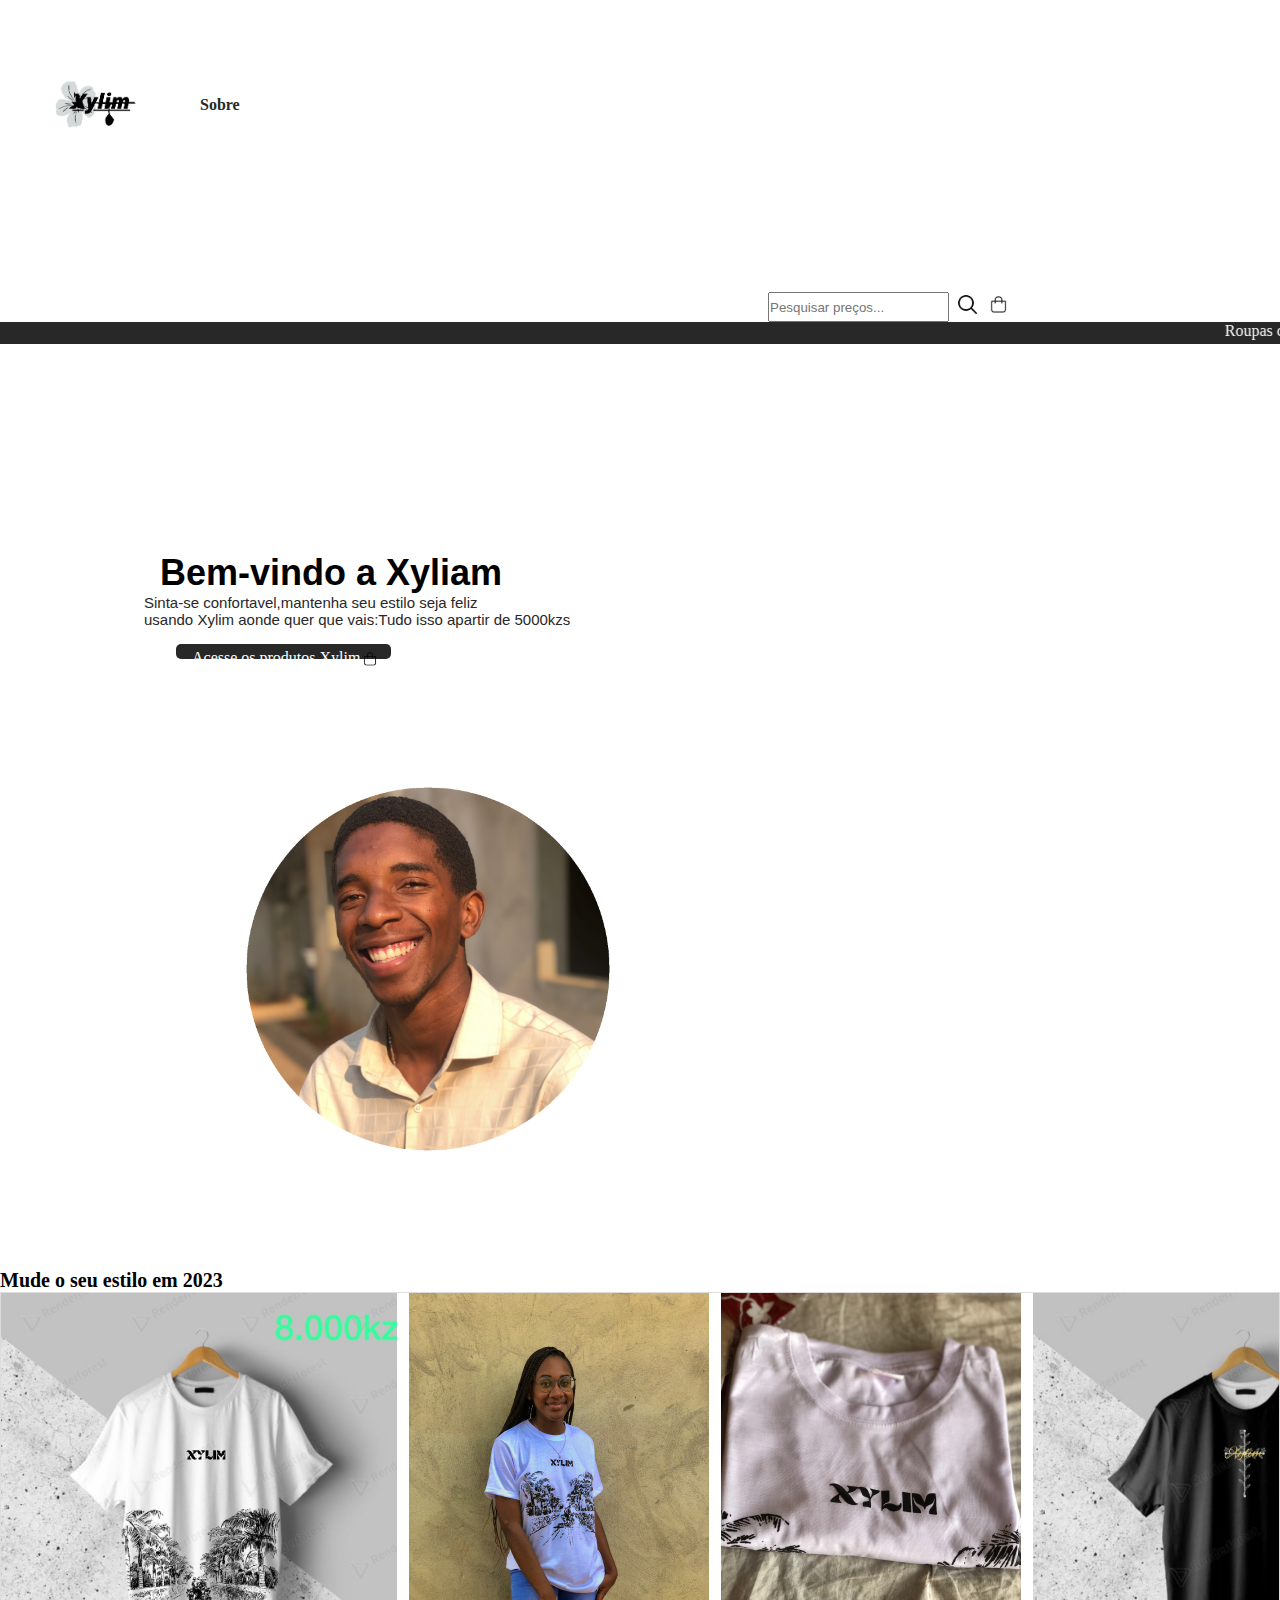
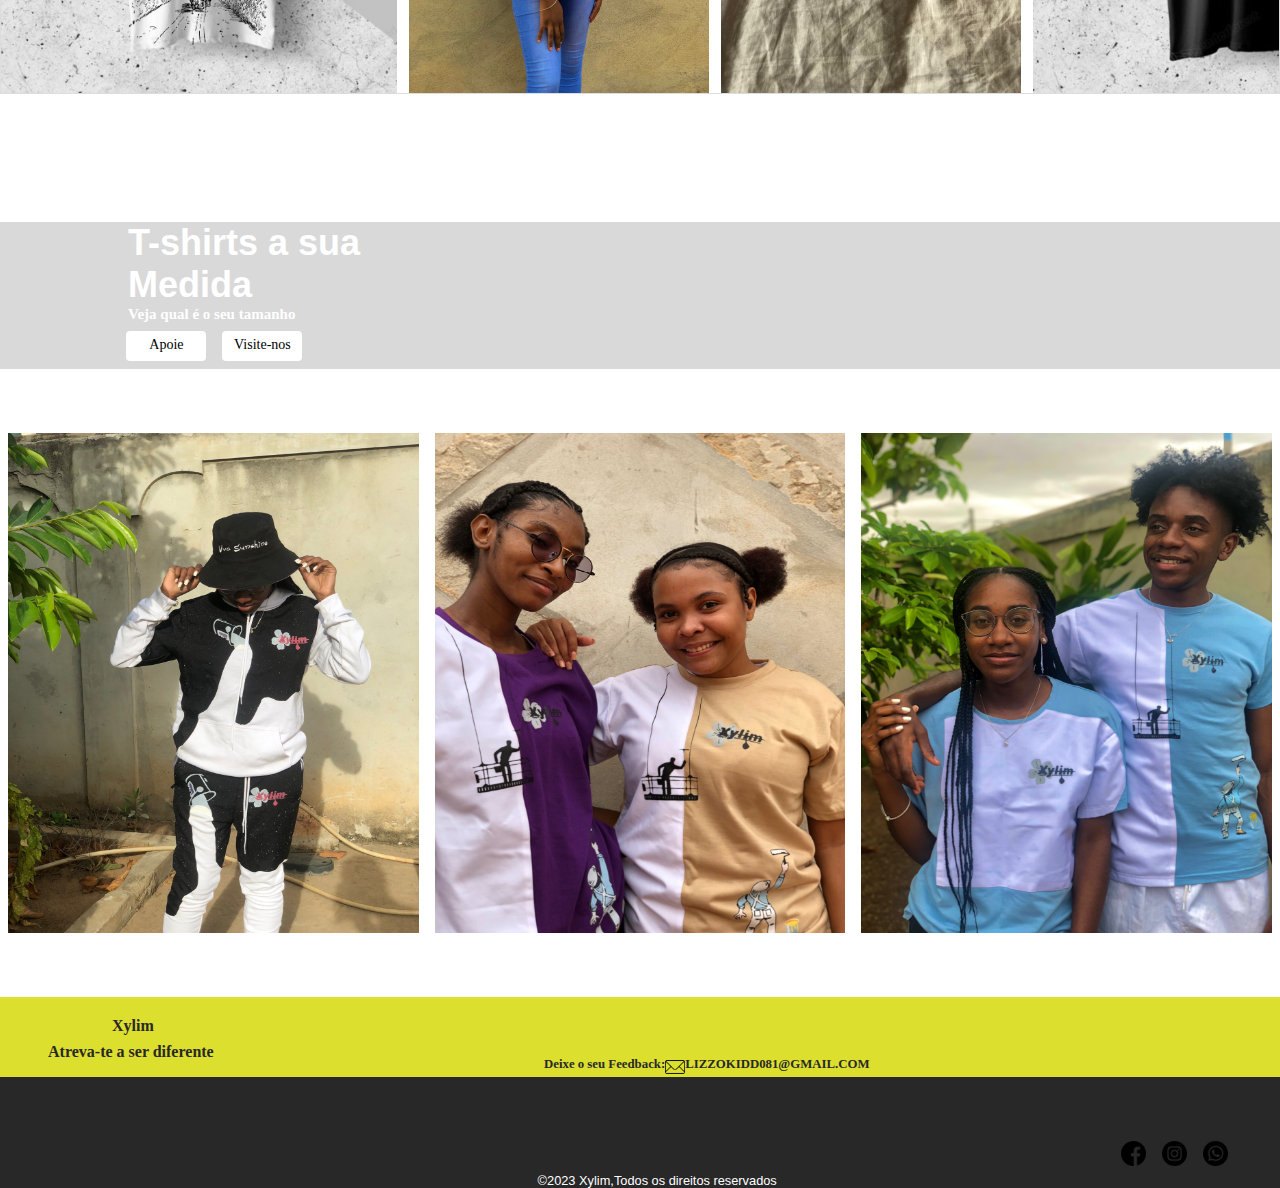
==== index.html @ 86e0506a "add" ====
<!DOCTYPE html>
<html lang="pt-pt">
<head>
    <meta charset="UTF-8">
    <meta http-equiv="X-UA-Compatible" content="IE=edge">
    <meta name="viewport" content="width=device-width, initial-scale=1.0">
    <title>Xylim</title>
    <link rel="stylesheet" href="fontawesome/css/all.min.css">
    <link rel="stylesheet" href="cssp/index.css">
     
</head>
<body>
    
    <header class="pri">
        <div class="corpo">
            <div class="imag">
                <a href="index.html" target="_self"><img src="img/IMG-20230103-WA0012.jpg" alt="img" width="200px" height="200px"></a>
            </div>
            <div class="navbar">
                <nav class="nv">
                    <ul>
                        <li><a href="Quem somos.html" target="_self">Sobre&nbsp;&nbsp;</a></li>
                    </ul>
                </nav>
            </div>
            <div class="con">
               <input type="text" name="ipt" id="idpt" placeholder="Pesquisar preços..." />
               <div class="cc"><img src="img/lupa.png" alt="img" width="25px" height="25px"> </div>
               <div class="cc"><a href="loja.html" target="_self"><img src="img/shopping-bag.png" alt="img" width="25px" height="25px"></a></div>
            </div>
            <div class="cont">
                    <marquee behavior="" direction="">Roupas com qualidade apartir de 5000kzs</marquee>         
            </div>
        </div>
         
    </header>
      
     <!--seccao 1-->
    <section class="ap">
        <div class="cap">
            <div class="ctx">
               <h2>Bem-vindo a Xyliam</h2>
               <p id="xt">Sinta-se confortavel,mantenha seu estilo seja feliz<br>usando Xylim aonde quer que vais:Tudo isso apartir de 5000kzs</p>
               <a href="loja.html" target="_self"><div class="divbtn"> Acesse os produtos Xylim <img src="img/shopping-bag.png" alt="img" width="20px" height="20px"></div></a>
            </div>
            <div class="dim">
                <img src="img/InShot.jpg" alt="img" width="600px" height="600px">
            </div>
        </div>
    </section>
    
     <!--seccao 2-->
     <section class="s2">
        <div class="cs2">
            <div class="ts2">Mude o seu estilo em 2023</div>
            <section class="galeria">
                <img class="ft" src="img/t1.jpg" alt="im">
                <img class="ft" src="img/vt1.jpg" alt="im">
                <img class="ft" src="img/vtt1.jpg" alt="im">
                <img class="ft" src="img/vt2.jpg" alt="im">
                <img class="ft" src="img/mt.jpg" alt="im">
                <img class="ft" src="img/fd1.jpg" alt="im">
                <img class="ft" src="img/vt3.jpg" alt="im">
                <img class="ft" src="img/vtt4.jpg" alt="im">
                <img class="ft" src="img/vtt5.jpg" alt="im">
                <img class="ft" src="img/vt5.jpg" alt="im">
             </section>    
        </div>
     </section>

      <!--seccao 3-->
     <section class="s3">
        <div class="cps3">
            <div class="cb3">
                <h2>T-shirts a sua <br>Medida</h2>
                <p>Veja qual é o seu tamanho</p>
            </div>
            <div class="cb32">
                <div class="sb3"> Apoie</div>
                <div class="sb32"> Visite-nos</div>
            </div>
        </div>
     </section>
       
     <!--seccao 4-->
     <section class="s4">
        <div class="cs4">
           <div class="im4">
                <img class="ft4" src="img/caft3.jpg" alt="im" width="450px" height="500px">
                <img class="ft4" src="img/fd2.jpg" alt="im" width="450px" height="500px">
                <img class="ft4" src="img/fd6.jpg" alt="im" width="450px" height="500px">
            </div>  
        </div>
     </section>
     
    






















    <!--footer-->
     <footer class="fop">
        <div class="cfop">
            <div class="txt">
                <p id="idd">Xylim</p>
                <p id="iddd">Atreva-te a ser diferente</p>
            </div>
                    <div class="g">
                    <div class="ci">
                        <P>Deixe o seu Feedback:</P>
                    </div> 
                    <div class="cii">
                        <img src="img/e-mail.png" alt="img" width="20px" height="20px">
                        <p>LIZZOKIDD081@GMAIL.COM</p>
                    </div>         
                </div>
        </div>
    </footer>

     <!--footer 2-->
    <footer class="foo">
        <div class="corpof">
          <div class="p2"><p>&copy;2023 Xylim,Todos os direitos reservados</p></div>
          <div class="p3">
              <a href="https://facebook.com/100081215757348"><img class="pi" src="img/facebook.png" alt="img" width="25px" height="25px"/></a>
              <a href="https///instagram.com/Xylim.2022?igshid=YmMyMTA2M2Y="><img class="pi" src="img/instagram.png" alt="img" width="25px" height="25px"/></a>
              <a href="#"><img class="pi" src="img/whatsapp.png" alt="img" width="25px" height="25px"/></a>
           </div>
        </div>
    </footer>

</body>
</html>
---- cssp/index.css ----
*{
    margin: 0;
    padding: 0;
    box-sizing: border-box;
}
:root{
    --var-black:#282828;
    --var-green:gray;
}


/*header*/
li{
    list-style: none;
}
.nv ul li a{
    text-decoration: none;
    font-weight:bold;
    color: var(--var-black);
    display: flex;
}

.corpo{
    display: flex;
    flex-wrap: wrap;
}

/*.con{
    display: flex;
    flex-wrap: wrap;
    background-color: var(--var-green);
    border-radius: 4px;
    height: 30px;
    width: 200px;
    margin-top: 5.5rem;
    margin-left: 45%;
}*/

.cc{
    margin-left: 2rem;
}



.nv ul{
    display: flex;
    flex-wrap: wrap;
    margin-top: 6rem;
}

.ps ul{
    display: flex;
    flex-wrap: wrap;
    list-style: none;
}

li{
    font-weight: bold;
}


p{
    color: var(--var-black);
}

.cc {
    display: flex;
    flex-wrap: wrap;
    margin-left: 2%;
}

.con{
    display: flex;
    flex-wrap: wrap;
    height: 30px;
    width: 290px;
    margin-top: 5.5rem;
    margin-left: 60%;
}

.con input{
    display: flex;
    flex-wrap: wrap;
   
}

.cont{
    flex-wrap: wrap;
    background-color: #282828;
    width: 100%;
    height: 20%;
    color: white;
    text-align: center;
    margin-bottom: 2rem;
}
/**/


/*footer1*/
.fop{
    width: 100%;
    background-color: #DCDF2D;
    display: flex;
    flex-wrap: wrap;
}

.txt p{
    font-weight: bold;
    font-size: 100%;
    color: var(--var-black);
    line-height: 10px;
    margin-top: 1rem;
}


.in{
    padding: 10px;
    margin: 0;
    cursor: pointer;
    font-weight: bold;
    width: 192px;
    border-radius: 10px;
    padding: 10px;
    margin: 0.3rem;
}

.btn{
    width: 192px;
    font-weight: bold;
    cursor: pointer;
    color: white;
}
.form
{
    display: flex;
    flex-wrap: wrap;
    flex: 2 1 260px;
    background-color: var(--var-black);
    margin-left: 30rem;
    margin-bottom: 1rem;
}

#idd{
    padding-left: 7rem;
    padding-top: 0.5rem;
}

#iddd{
    padding-left: 3rem;
}
/*footer2*/
.foo
{
    background-color: var(--var-black);
    
}

p{
    color: white;
    
}

.p2{
    display: flex;
    flex-wrap: wrap;
}

.corpof
{
    display: flex;
    flex-wrap: wrap;
}



.p2{
    margin-left: 30%;
    margin-top: 4rem;
}

.p3{
    display: flex;
    flex-wrap: wrap;
    margin-left: 15%;
    line-height: 2px;
    margin-top: 1.5rem;
}

.pi{
    margin: 0.5rem;
}



.cii{
    display: flex;
    flex-wrap: wrap;
}

.ci{
    display: flex;
    flex-wrap: wrap;
    margin-left: 34rem;
}

.cii p{
    color: #282828;
    font-weight: bold;
}

.ci p{
    color: #282828;
    font-weight: bold;
    font-weight: 25px;
}

.g{
    display: flex;
}

p{
    font-size: 80%;
}

.p2{
    padding-top: 2rem;
    font-family: Verdana, Geneva, Tahoma, sans-serif;
}



.p3{
    display: flex;
    flex-wrap: wrap;
    padding-left: 9rem;
    padding-top: 2rem;
}

/*seccão1*/

h2{
    font-weight:bold;
    margin-left:8rem;
    margin-top:8rem;
    font-family: Arial, Helvetica, sans-serif;
    font-size: 36px;
}
#xt{
    margin-left:7rem;
    font-size: 15px;
    font-family: Arial, Helvetica, sans-serif;
    color: #282828;
}

.cap{
    display: flex;
    flex-wrap: wrap;
}

.divbtn{
    background-color:#282828;
    width:40%;
    height:6%;
    border-radius:5px;
    color:white;
    margin-left:9rem;
    padding-left:1rem;
    padding-top:0.3rem;
    margin-top:1rem;
    display: flex;
    
}

.divbtn a{
    text-decoration: none;
    color: white;
    font-size: 14px;
    padding-top: 1rem;
}

a{
    text-decoration: none;
}

.ap{
    display: flex;
    flex-wrap: wrap;
}

.cap
{
    display: flex;
    flex-wrap: wrap;
}

.dim
{
    display: flex;
    flex-wrap: wrap;
    margin-left: 8rem;
}

.ctx{
   margin-top: 3rem;
   margin-left: 2rem;
}

/*sessao 2*/

/*h5{
    font-weight: bold;
    margin-left: 1rem;
    margin-bottom: 2rem;
}

.img2{
    margin-left: 1rem;
    margin-bottom: 5rem;
    position: relative;
    overflow: hidden;
}

.sap2{
    display: flex;
    flex-wrap: wrap;
}*/

.ts2{
    font-weight: bold;
    font-size: 20px;
}

.galeria
{
    /*max-width: 120px;*/
    border: 1px solid #ddd;
    display: flex;
    overflow-x: auto;
}

.galeria::-webkit-scrollbar
{
    width: 0;
}
.galeria .ft{
    width: 500px;
    height: 400px; 
    margin-right: 12px;
}

/*seccao 3*/
.cps3{
    background-color: #d9d9d9;
    width: 100%;
    height: 30%;
}

.cb3 p{
    color:white;
     font-weight: bold;
     font-size: 15px;
     margin-left: 8rem;
}

.cb3 h2{
    color:white;
}

.cb32{
    display: flex;
    flex-wrap: wrap;
    margin-left: 7.4rem;
    margin-bottom: 1rem;
}

.sb3{
    background-color: white;
    width: 80px;
    height: 30px;
    border-radius: 4px;
    margin: 0.5rem;
    text-align: center;
    line-height: 1.7rem;
    font-size: 14px;
}

.sb32{
    background-color: white;
    width: 80px;
    height: 30px;
    border-radius: 4px;
    margin: 0.5rem;
    text-align: center;
    line-height: 1.7rem;
    font-size: 14px;
}

/*seccao 4*/
.im4{
    display: flex;
    margin-bottom: 4rem;
    margin-top: 4rem;
    
}
.ft4{
    margin-right: 0.5rem;
    margin-left: 0.5rem;
   
}


















/*footer*/
.foo
{
    background-color: var(--var-black);
    
}

p{
    color: white;
    
}

.p2{
    display: flex;
    flex-wrap: wrap;
}

.corpof
{
    display: flex;
    flex-wrap: wrap;
}


.p2{
    margin-left: 42%;
    margin-top: 4rem;
}

.p3{
    display: flex;
    flex-wrap: wrap;
    margin-left: 15%;
    line-height: 2px;
    margin-top: 1.5rem;
}

.pi{
    margin: 0.5rem;
}



.cii{
    display: flex;
    flex-wrap: wrap;
}

.ci{
    display: flex;
    flex-wrap: wrap;
    margin-left: 34rem;
}

.cii p{
    color: #282828;
    font-weight: bold;
}

.ci p{
    color: #282828;
    font-weight: bold;
    font-weight: 25px;
}

.g{
    display: flex;
}
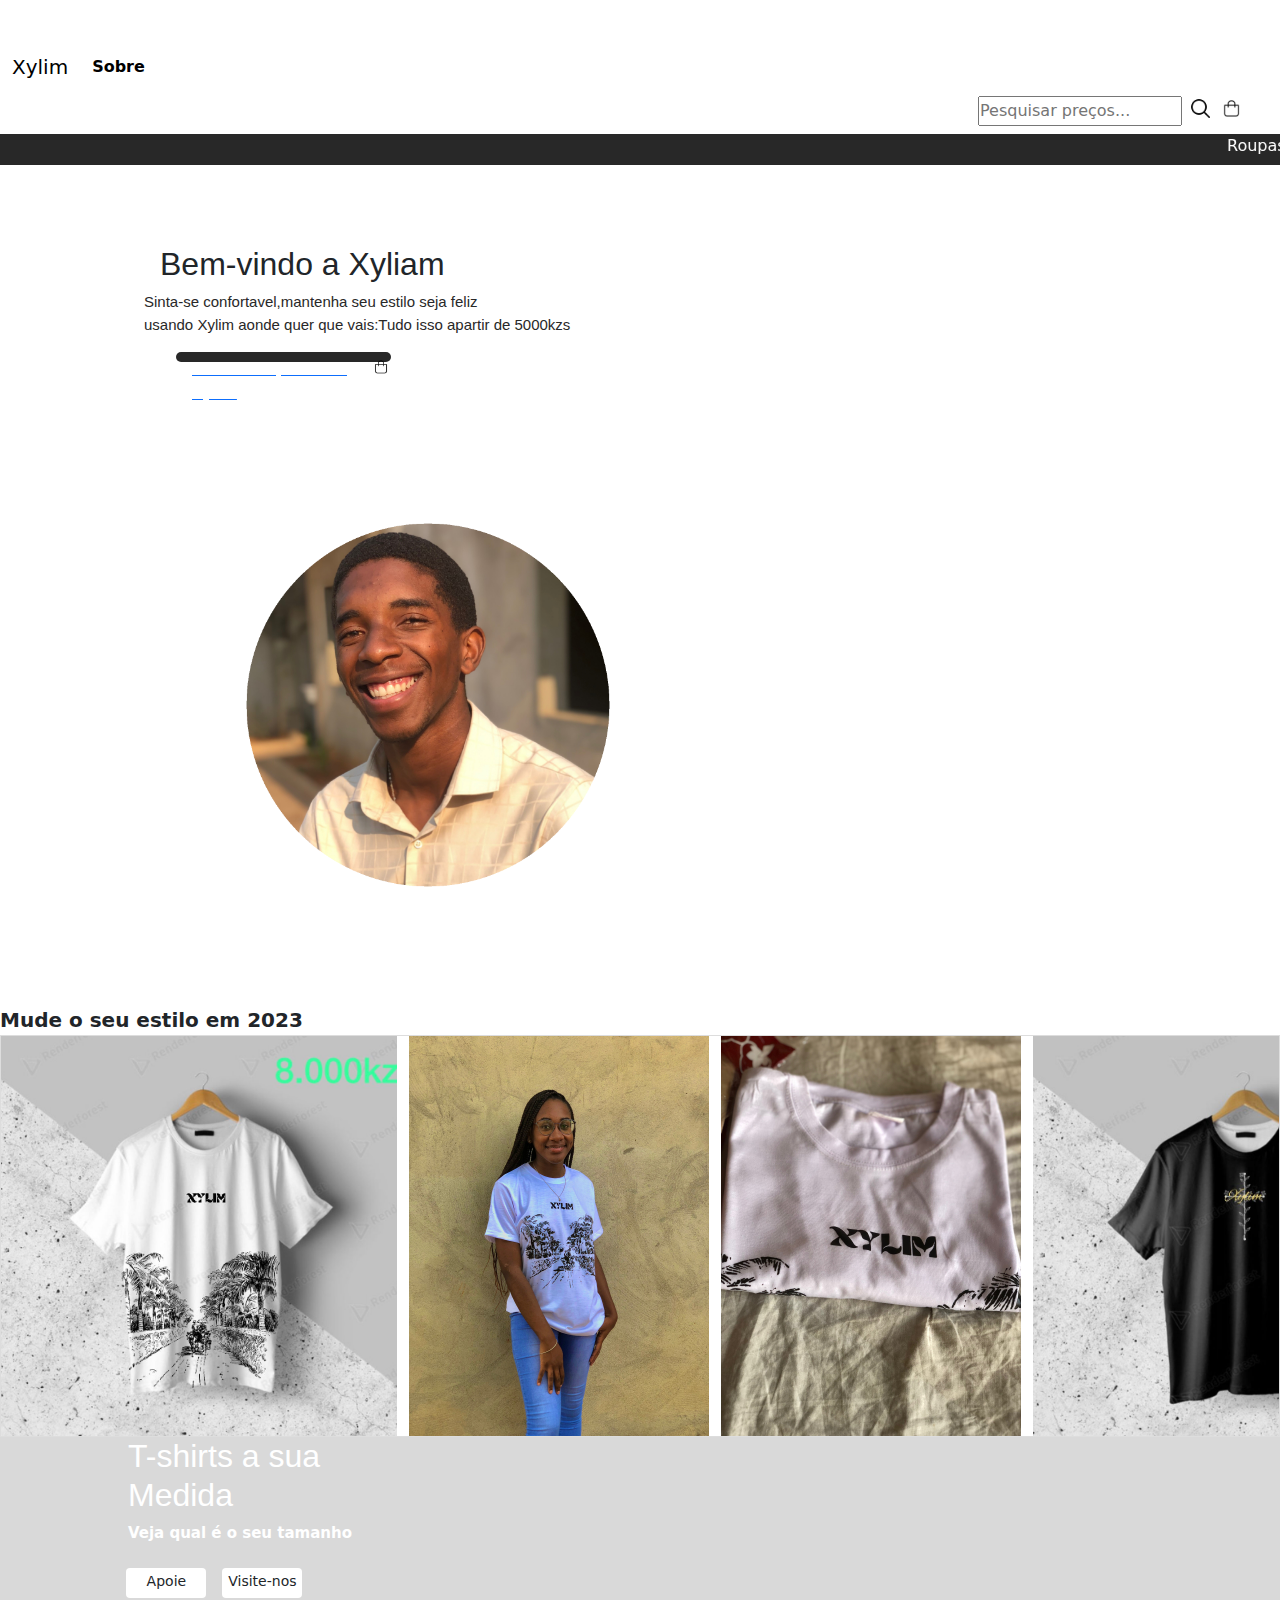
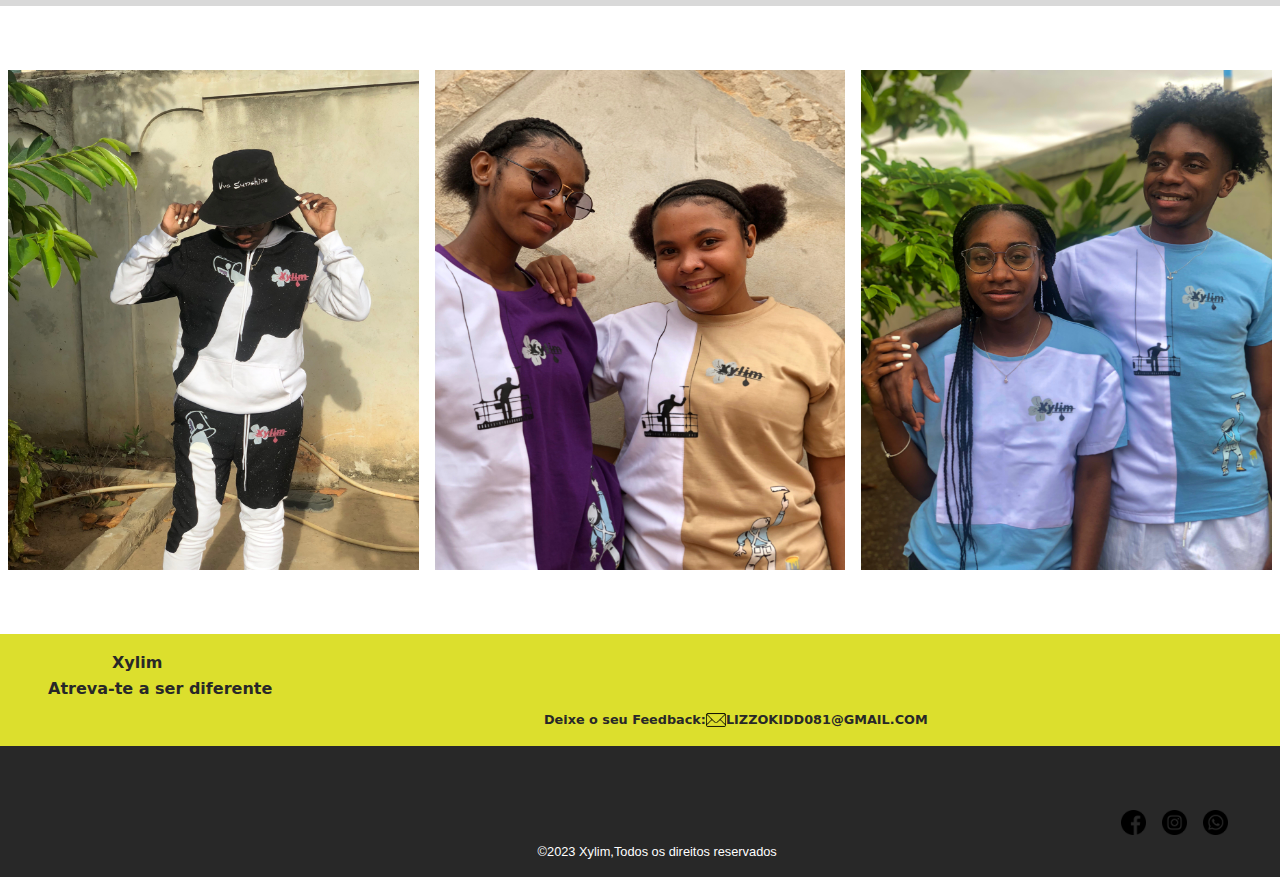
==== commit f88b2a35: "add3" ====
--- a/index.html
+++ b/index.html
@@ -7,12 +7,31 @@
     <title>Xylim</title>
     <link rel="stylesheet" href="fontawesome/css/all.min.css">
     <link rel="stylesheet" href="cssp/index.css">
-     
+    <link rel="stylesheet" href="css/bootstrap.min.css">
 </head>
 <body>
-    
+    <nav class="navbar navbar-expand-lg">
+        <div class="container-fluid">
+            <a class="navbar-brand" href="#">Xylim</a>
+            <button class="navbar-toggler" type="button" data-bs-toggle="collapse" data-bs-target="#navbarSupportedContent" aria-controls="navbarSupportedContent" aria-expanded="false" aria-label="Toggle navigation">
+            <span class="navbar-toggler-icon"></span>
+            </button>
+            <div class="collapse navbar-collapse" id="navbarSupportedContent">
+            <ul class="navbar-nav me-auto mb-2 mb-lg-0">
+                <li class="nav-item">
+                <a class="nav-link active" aria-current="page" href="Quem somos.html">Sobre</a>
+                </li>
+            </ul>
+            <div class="con">
+                <input type="text" name="ipt" id="idpt" placeholder="Pesquisar preços..." />
+                <div class="cc"><img src="img/lupa.png" alt="img" width="25px" height="25px"> </div>
+                <div class="cc"><a href="loja.html" target="_self"><img src="img/shopping-bag.png" alt="img" width="25px" height="25px"></a></div>
+             </div>
+            </div>
+        </div>
+    </nav>
     <header class="pri">
-        <div class="corpo">
+        <!--<div class="corpo">
             <div class="imag">
                 <a href="index.html" target="_self"><img src="img/IMG-20230103-WA0012.jpg" alt="img" width="200px" height="200px"></a>
             </div>
@@ -27,7 +46,7 @@
                <input type="text" name="ipt" id="idpt" placeholder="Pesquisar preços..." />
                <div class="cc"><img src="img/lupa.png" alt="img" width="25px" height="25px"> </div>
                <div class="cc"><a href="loja.html" target="_self"><img src="img/shopping-bag.png" alt="img" width="25px" height="25px"></a></div>
-            </div>
+            </div>-->
             <div class="cont">
                     <marquee behavior="" direction="">Roupas com qualidade apartir de 5000kzs</marquee>         
             </div>
@@ -146,6 +165,6 @@
            </div>
         </div>
     </footer>
-
+  <script src="jv.js"></script>
 </body>
 </html>--- a/cssp/index.css
+++ b/cssp/index.css
@@ -406,7 +406,7 @@
 .ft4{
     margin-right: 0.5rem;
     margin-left: 0.5rem;
-   
+    
 }
 
 
@@ -495,5 +495,63 @@
     display: flex;
 }
 
-
-
+@media(max-width:400px)
+{
+       body{
+        width: 400px;
+       }
+       .dim img{
+        width: 400px;
+        height: 400px;
+       }
+
+       .dim{
+        margin-left: 2rem;
+       }
+          
+
+       .divbtn a{
+        font-size: 8px;
+        margin-left: 3rem;
+
+        
+    }
+
+    .divbtn{
+        height: 40px;
+    }
+           #xt{
+            font-size: 12px;
+            margin-left: 4px;
+           }
+}
+
+
+@media(max-width:400px)
+{
+       body{
+        width: 400px;
+       }
+       .dim img{
+        width: 400px;
+        height: 400px;
+       }
+
+       .dim{
+        margin-left: 2rem;
+       }
+          
+
+       .divbtn a{
+        font-size: 8px;
+        margin-left: 3rem;
+
+        
+    }
+
+           #xt{
+            font-size: 12px;
+            margin-left: 4px;
+           }
+}
+
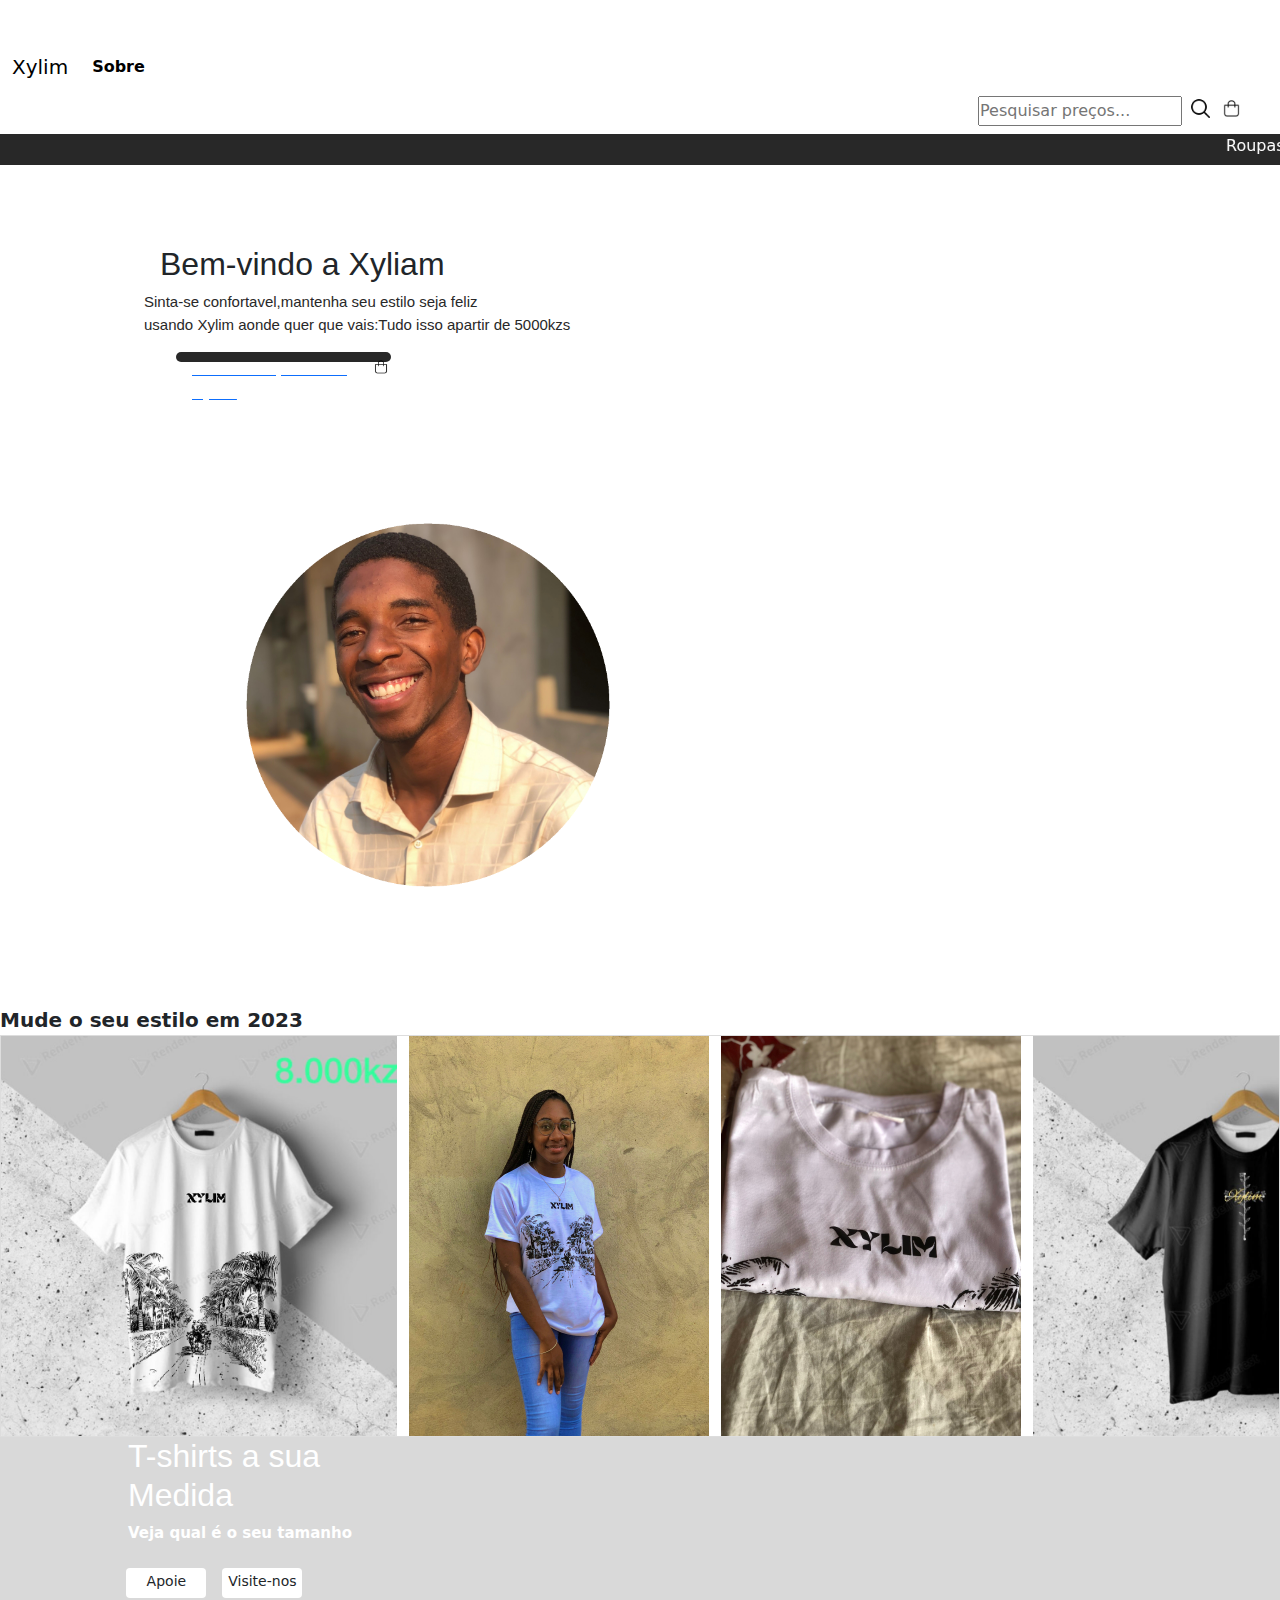
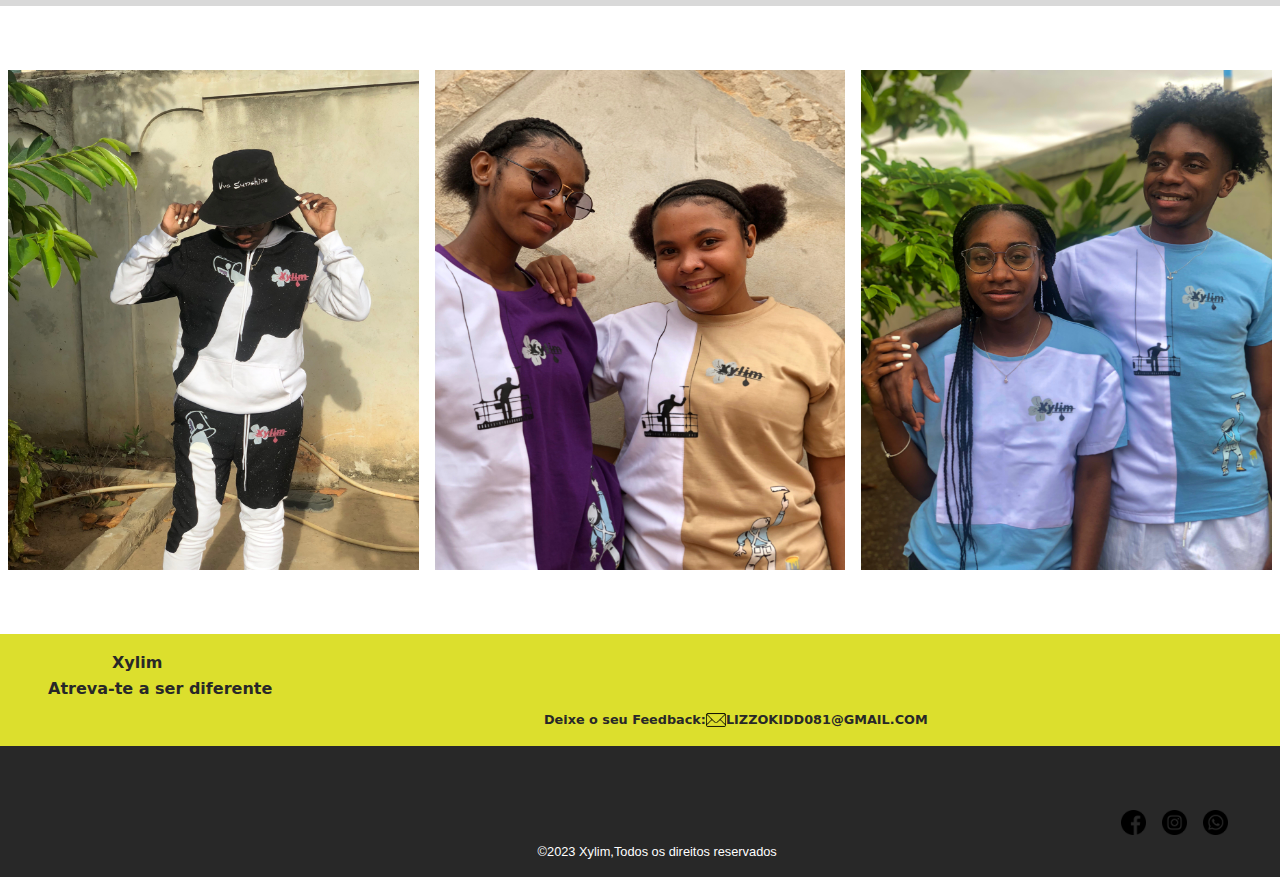
==== commit f6fc05f6: "add4" ====
--- a/index.html
+++ b/index.html
@@ -25,7 +25,7 @@
             <div class="con">
                 <input type="text" name="ipt" id="idpt" placeholder="Pesquisar preços..." />
                 <div class="cc"><img src="img/lupa.png" alt="img" width="25px" height="25px"> </div>
-                <div class="cc"><a href="loja.html" target="_self"><img src="img/shopping-bag.png" alt="img" width="25px" height="25px"></a></div>
+                <div class="cc"><a href="testeb.html" target="_self"><img src="img/shopping-bag.png" alt="img" width="25px" height="25px"></a></div>
              </div>
             </div>
         </div>
@@ -60,7 +60,7 @@
             <div class="ctx">
                <h2>Bem-vindo a Xyliam</h2>
                <p id="xt">Sinta-se confortavel,mantenha seu estilo seja feliz<br>usando Xylim aonde quer que vais:Tudo isso apartir de 5000kzs</p>
-               <a href="loja.html" target="_self"><div class="divbtn"> Acesse os produtos Xylim <img src="img/shopping-bag.png" alt="img" width="20px" height="20px"></div></a>
+               <a href="testeb.html" target="_self"><div class="divbtn"> Acesse os produtos Xylim <img src="img/shopping-bag.png" alt="img" width="20px" height="20px"></div></a>
             </div>
             <div class="dim">
                 <img src="img/InShot.jpg" alt="img" width="600px" height="600px">
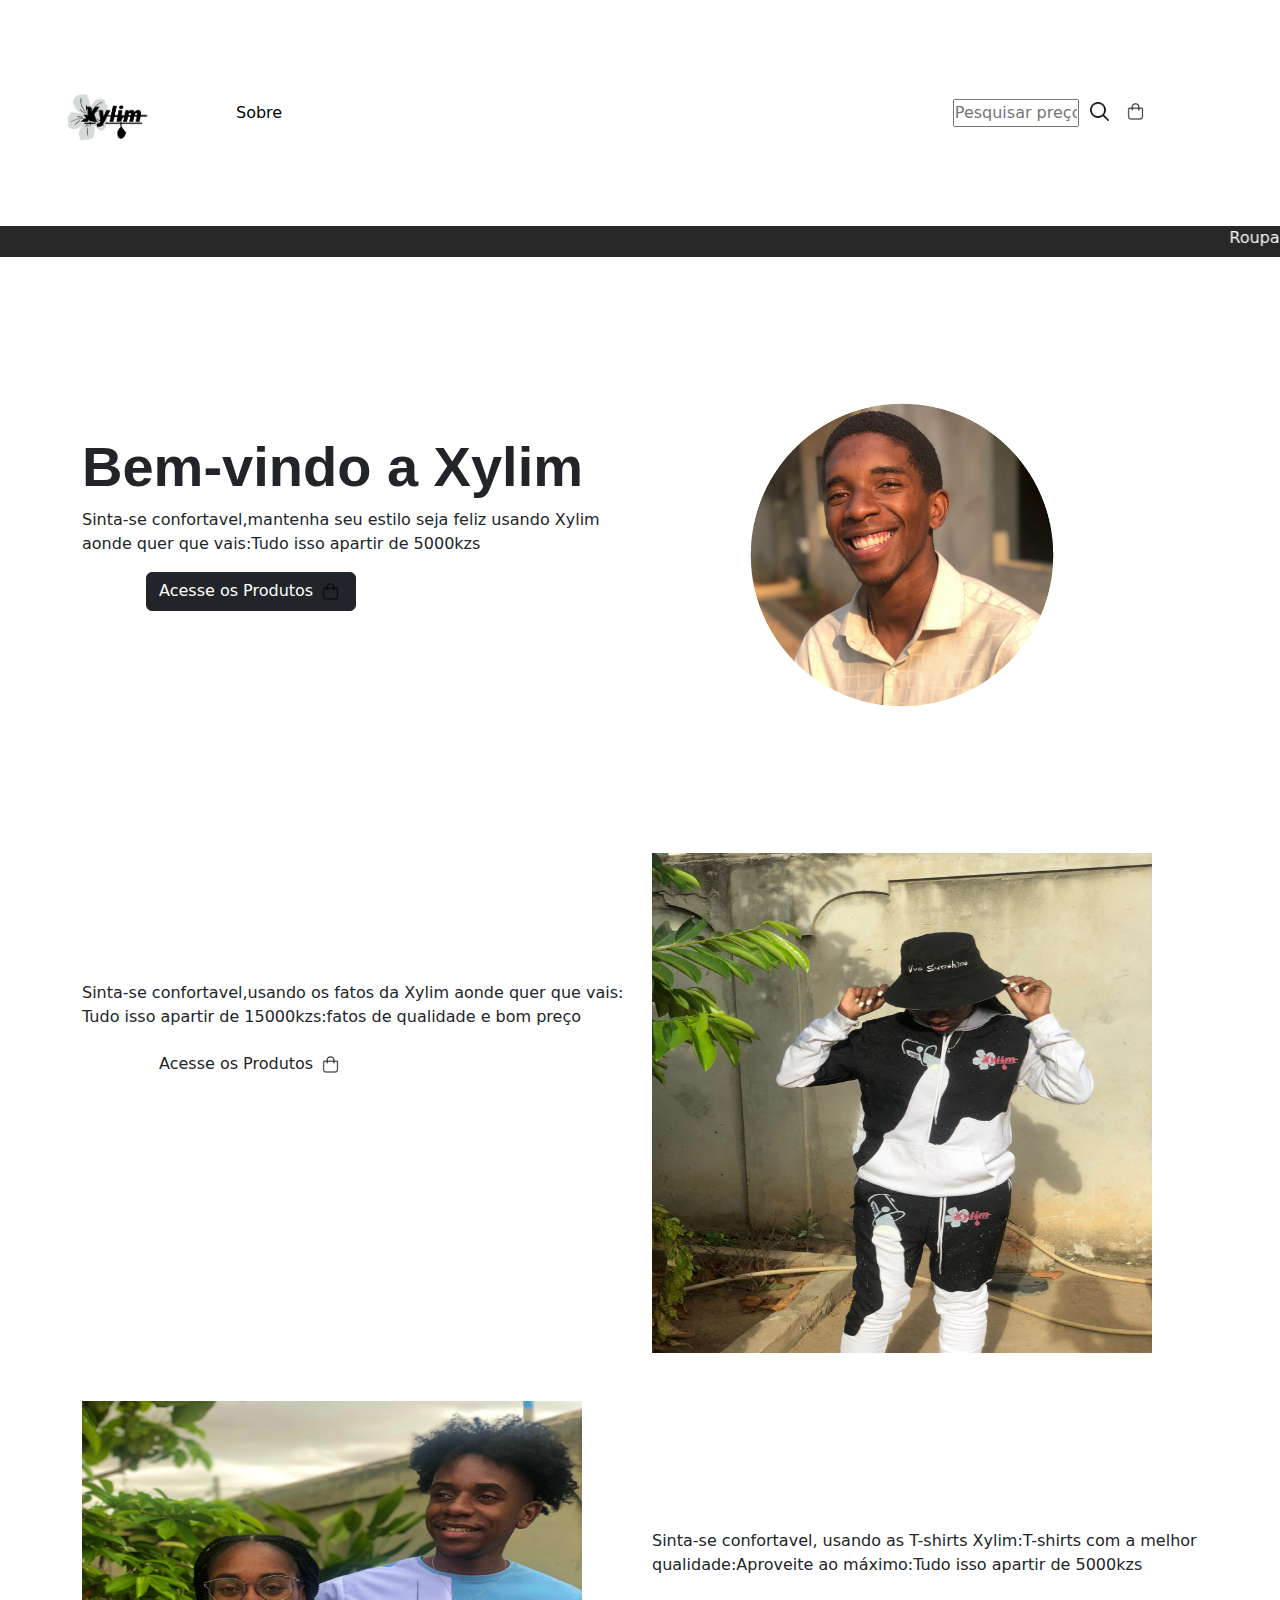
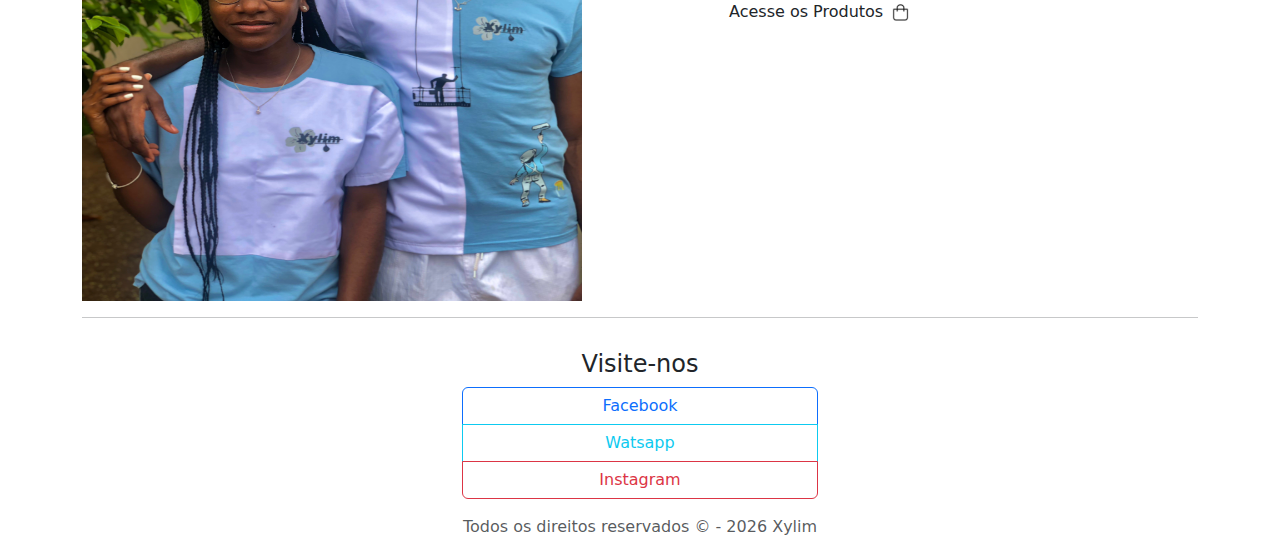
==== commit 2009eb75: "cfinal" ====
--- a/index.html
+++ b/index.html
@@ -5,14 +5,16 @@
     <meta http-equiv="X-UA-Compatible" content="IE=edge">
     <meta name="viewport" content="width=device-width, initial-scale=1.0">
     <title>Xylim</title>
+    <link rel="stylesheet" href="css/bootstrap.min.css">
     <link rel="stylesheet" href="fontawesome/css/all.min.css">
     <link rel="stylesheet" href="cssp/index.css">
-    <link rel="stylesheet" href="css/bootstrap.min.css">
+     
 </head>
 <body>
-    <nav class="navbar navbar-expand-lg">
+    
+    <nav class="navbar navbar-expand-lg ">
         <div class="container-fluid">
-            <a class="navbar-brand" href="#">Xylim</a>
+            <a class="navbar-brand" href="index.html"><img src="img/IMG-20230103-WA0012.jpg" alt="img" width="200px" height="200px"></a>
             <button class="navbar-toggler" type="button" data-bs-toggle="collapse" data-bs-target="#navbarSupportedContent" aria-controls="navbarSupportedContent" aria-expanded="false" aria-label="Toggle navigation">
             <span class="navbar-toggler-icon"></span>
             </button>
@@ -22,97 +24,78 @@
                 <a class="nav-link active" aria-current="page" href="Quem somos.html">Sobre</a>
                 </li>
             </ul>
-            <div class="con">
+             <div class="con">
                 <input type="text" name="ipt" id="idpt" placeholder="Pesquisar preços..." />
-                <div class="cc"><img src="img/lupa.png" alt="img" width="25px" height="25px"> </div>
-                <div class="cc"><a href="testeb.html" target="_self"><img src="img/shopping-bag.png" alt="img" width="25px" height="25px"></a></div>
+                <div class="c1"><img src="img/lupa.png" alt="img" width="25px" height="25px"> </div>
+                <div class="cc"><a href="loja.html" target="_self"><img src="img/shopping-bag.png" alt="img" width="25px" height="25px"></a></div>
              </div>
-            </div>
         </div>
-    </nav>
-    <header class="pri">
-        <!--<div class="corpo">
-            <div class="imag">
-                <a href="index.html" target="_self"><img src="img/IMG-20230103-WA0012.jpg" alt="img" width="200px" height="200px"></a>
-            </div>
-            <div class="navbar">
-                <nav class="nv">
-                    <ul>
-                        <li><a href="Quem somos.html" target="_self">Sobre&nbsp;&nbsp;</a></li>
-                    </ul>
-                </nav>
-            </div>
-            <div class="con">
-               <input type="text" name="ipt" id="idpt" placeholder="Pesquisar preços..." />
-               <div class="cc"><img src="img/lupa.png" alt="img" width="25px" height="25px"> </div>
-               <div class="cc"><a href="loja.html" target="_self"><img src="img/shopping-bag.png" alt="img" width="25px" height="25px"></a></div>
-            </div>-->
+      </nav>
             <div class="cont">
                     <marquee behavior="" direction="">Roupas com qualidade apartir de 5000kzs</marquee>         
             </div>
-        </div>
-         
-    </header>
-      
      <!--seccao 1-->
-    <section class="ap">
+
+
+    <!--<section class="ap">
         <div class="cap">
             <div class="ctx">
                <h2>Bem-vindo a Xyliam</h2>
-               <p id="xt">Sinta-se confortavel,mantenha seu estilo seja feliz<br>usando Xylim aonde quer que vais:Tudo isso apartir de 5000kzs</p>
-               <a href="testeb.html" target="_self"><div class="divbtn"> Acesse os produtos Xylim <img src="img/shopping-bag.png" alt="img" width="20px" height="20px"></div></a>
+               <p id="xt">Sinta-se confortavel,mantenha seu estilo seja feliz usando Xylim <br> aonde quer que vais:Tudo isso apartir de 5000kzs</p>
+               <a href="loja.html" class="btn btn-dark" style="margin-left: 9rem;">Acesse os Produtos <img src="img/shopping-bag.png" alt="img" width="25px" height="25px"></a>
             </div>
             <div class="dim">
                 <img src="img/InShot.jpg" alt="img" width="600px" height="600px">
             </div>
         </div>
+    </section>-->
+
+    <section class="container mt-5">
+        <div class="row justify-content-center">
+            <div class="col-sm-6">
+                <h2 class="display-4" style="font-weight: bold;">Bem-vindo a  Xylim</h2>
+                <p id="xt">Sinta-se confortavel,mantenha seu estilo seja feliz usando Xylim <br> aonde quer que vais:Tudo isso apartir de 5000kzs</p>
+                <a href="loja.html" class="btn btn-dark" style="margin-left: 4rem;">Acesse os Produtos <img src="img/shopping-bag.png" alt="img" width="25px" height="25px"></a>
+            </div>
+            <div class="col-sm 3">
+                <img class="dim" src="img/InShot.jpg" alt="imagem" width="500px" height="500px">
+            </div>
+        </div>
     </section>
     
-     <!--seccao 2-->
-     <section class="s2">
-        <div class="cs2">
-            <div class="ts2">Mude o seu estilo em 2023</div>
-            <section class="galeria">
-                <img class="ft" src="img/t1.jpg" alt="im">
-                <img class="ft" src="img/vt1.jpg" alt="im">
-                <img class="ft" src="img/vtt1.jpg" alt="im">
-                <img class="ft" src="img/vt2.jpg" alt="im">
-                <img class="ft" src="img/mt.jpg" alt="im">
-                <img class="ft" src="img/fd1.jpg" alt="im">
-                <img class="ft" src="img/vt3.jpg" alt="im">
-                <img class="ft" src="img/vtt4.jpg" alt="im">
-                <img class="ft" src="img/vtt5.jpg" alt="im">
-                <img class="ft" src="img/vt5.jpg" alt="im">
-             </section>    
-        </div>
-     </section>
 
-      <!--seccao 3-->
-     <section class="s3">
-        <div class="cps3">
-            <div class="cb3">
-                <h2>T-shirts a sua <br>Medida</h2>
-                <p>Veja qual é o seu tamanho</p>
+
+
+
+
+
+    <section class="container mt-5">
+        <div class="row justify-content-center">
+            <div class="col-sm-6">
+                <h2 class="display-4" style="font-weight: bold;"></h2>
+                <p id="xt">Sinta-se confortavel,usando os fatos da  Xylim aonde quer que vais: <br> Tudo isso apartir de 15000kzs:fatos de qualidade e bom preço</p>
+                <a href="loja.html" class="btn btn-sucess" style="margin-left: 4rem;">Acesse os Produtos <img src="img/shopping-bag.png" alt="img" width="25px" height="25px"></a>
             </div>
-            <div class="cb32">
-                <div class="sb3"> Apoie</div>
-                <div class="sb32"> Visite-nos</div>
+            <div class="col-sm 3">
+                <img id="trid" class="dim" src="img/caft3.jpg" alt="imagem" width="500px" height="500px" onmouseover="compr('img/caft2.jpg')" onmouseleave="compr('img/caft3.jpg')">
             </div>
         </div>
-     </section>
-       
-     <!--seccao 4-->
-     <section class="s4">
-        <div class="cs4">
-           <div class="im4">
-                <img class="ft4" src="img/caft3.jpg" alt="im" width="450px" height="500px">
-                <img class="ft4" src="img/fd2.jpg" alt="im" width="450px" height="500px">
-                <img class="ft4" src="img/fd6.jpg" alt="im" width="450px" height="500px">
-            </div>  
+    </section>
+    
+
+
+    <section class="container mt-5">
+        <div class="row justify-content-center">
+            <div class="col-sm 3">
+                <img id="trid2" class="dim" src="img/fd6.jpg" alt="imagem" width="500px" height="500px"   onmouseover="compr2('img/fd1.jpg')" onmouseleave="compr2('img/fd6.jpg')">
+            </div>
+            <div class="col-sm-6">
+                <h2 class="display-4" style="font-weight: bold;"></h2>
+                <p id="xt">Sinta-se confortavel, usando as T-shirts Xylim:T-shirts com a melhor <br>  qualidade:Aproveite ao máximo:Tudo isso apartir de 5000kzs</p>
+                <a href="loja.html" class="btn btn-sucess" style="margin-left: 4rem;">Acesse os Produtos <img src="img/shopping-bag.png" alt="img" width="25px" height="25px"></a>
+            </div>
         </div>
-     </section>
-     
-    
+    </section>
 
 
 
@@ -135,36 +118,28 @@
 
 
 
-    <!--footer-->
-     <footer class="fop">
-        <div class="cfop">
-            <div class="txt">
-                <p id="idd">Xylim</p>
-                <p id="iddd">Atreva-te a ser diferente</p>
+
+
+     <footer class="container">
+        <div class="row justify-content-center">
+            <div class="col-12 mb-3"><hr></div>
+            <div class="col-sm-4">
+                <h4 class="text-center">Visite-nos</h4>
+                <div class="btn-group-vertical btn-block w-100" role="group">
+                    <a href="https://facebook.com/100081215757348" class="btn btn-outline-primary">Facebook</a>
+                    <a href="#" class="btn btn-outline-info">Watsapp</a>
+                    <a href="https:///instagram.com/Xylim.2022?igshid=YmMyMTA2M2Y=" class="btn btn-outline-danger">Instagram</a>
+                </div>
+                <div class="col-12 mt-3">
+                    <p class="col-12 mt-3 text-center text-muted">
+                        Todos os direitos reservados &copy; - <script> document.write(new Date().getFullYear())</script> Xylim
+                    </p>
+                </div>
             </div>
-                    <div class="g">
-                    <div class="ci">
-                        <P>Deixe o seu Feedback:</P>
-                    </div> 
-                    <div class="cii">
-                        <img src="img/e-mail.png" alt="img" width="20px" height="20px">
-                        <p>LIZZOKIDD081@GMAIL.COM</p>
-                    </div>         
-                </div>
         </div>
-    </footer>
-
-     <!--footer 2-->
-    <footer class="foo">
-        <div class="corpof">
-          <div class="p2"><p>&copy;2023 Xylim,Todos os direitos reservados</p></div>
-          <div class="p3">
-              <a href="https://facebook.com/100081215757348"><img class="pi" src="img/facebook.png" alt="img" width="25px" height="25px"/></a>
-              <a href="https///instagram.com/Xylim.2022?igshid=YmMyMTA2M2Y="><img class="pi" src="img/instagram.png" alt="img" width="25px" height="25px"/></a>
-              <a href="#"><img class="pi" src="img/whatsapp.png" alt="img" width="25px" height="25px"/></a>
-           </div>
-        </div>
-    </footer>
-  <script src="jv.js"></script>
+       </footer>
+       
+       <script src="js/bootstrap.min.js"></script>
+       <script src="js2/t.js"></script>
 </body>
 </html>--- a/cssp/index.css
+++ b/cssp/index.css
@@ -9,82 +9,6 @@
     --var-green:gray;
 }
 
-
-/*header*/
-li{
-    list-style: none;
-}
-.nv ul li a{
-    text-decoration: none;
-    font-weight:bold;
-    color: var(--var-black);
-    display: flex;
-}
-
-.corpo{
-    display: flex;
-    flex-wrap: wrap;
-}
-
-/*.con{
-    display: flex;
-    flex-wrap: wrap;
-    background-color: var(--var-green);
-    border-radius: 4px;
-    height: 30px;
-    width: 200px;
-    margin-top: 5.5rem;
-    margin-left: 45%;
-}*/
-
-.cc{
-    margin-left: 2rem;
-}
-
-
-
-.nv ul{
-    display: flex;
-    flex-wrap: wrap;
-    margin-top: 6rem;
-}
-
-.ps ul{
-    display: flex;
-    flex-wrap: wrap;
-    list-style: none;
-}
-
-li{
-    font-weight: bold;
-}
-
-
-p{
-    color: var(--var-black);
-}
-
-.cc {
-    display: flex;
-    flex-wrap: wrap;
-    margin-left: 2%;
-}
-
-.con{
-    display: flex;
-    flex-wrap: wrap;
-    height: 30px;
-    width: 290px;
-    margin-top: 5.5rem;
-    margin-left: 60%;
-}
-
-.con input{
-    display: flex;
-    flex-wrap: wrap;
-   
-}
-
 .cont{
     flex-wrap: wrap;
     background-color: #282828;
@@ -94,163 +18,25 @@
     text-align: center;
     margin-bottom: 2rem;
 }
-/**/
-
-
-/*footer1*/
-.fop{
-    width: 100%;
-    background-color: #DCDF2D;
-    display: flex;
-    flex-wrap: wrap;
-}
-
-.txt p{
-    font-weight: bold;
-    font-size: 100%;
-    color: var(--var-black);
-    line-height: 10px;
-    margin-top: 1rem;
-}
-
-
-.in{
-    padding: 10px;
-    margin: 0;
-    cursor: pointer;
-    font-weight: bold;
-    width: 192px;
-    border-radius: 10px;
-    padding: 10px;
-    margin: 0.3rem;
-}
-
-.btn{
-    width: 192px;
-    font-weight: bold;
-    cursor: pointer;
-    color: white;
-}
-.form
-{
-    display: flex;
-    flex-wrap: wrap;
-    flex: 2 1 260px;
-    background-color: var(--var-black);
-    margin-left: 30rem;
-    margin-bottom: 1rem;
-}
-
-#idd{
-    padding-left: 7rem;
-    padding-top: 0.5rem;
-}
-
-#iddd{
-    padding-left: 3rem;
-}
-/*footer2*/
-.foo
-{
-    background-color: var(--var-black);
-    
-}
-
-p{
-    color: white;
-    
-}
-
-.p2{
-    display: flex;
-    flex-wrap: wrap;
-}
-
-.corpof
-{
-    display: flex;
-    flex-wrap: wrap;
-}
-
-
-
-.p2{
-    margin-left: 30%;
-    margin-top: 4rem;
-}
-
-.p3{
-    display: flex;
-    flex-wrap: wrap;
-    margin-left: 15%;
-    line-height: 2px;
-    margin-top: 1.5rem;
-}
-
-.pi{
-    margin: 0.5rem;
-}
-
-
-
-.cii{
-    display: flex;
-    flex-wrap: wrap;
-}
-
-.ci{
-    display: flex;
-    flex-wrap: wrap;
-    margin-left: 34rem;
-}
-
-.cii p{
-    color: #282828;
-    font-weight: bold;
-}
-
-.ci p{
-    color: #282828;
-    font-weight: bold;
-    font-weight: 25px;
-}
-
-.g{
-    display: flex;
-}
-
-p{
-    font-size: 80%;
-}
-
-.p2{
-    padding-top: 2rem;
-    font-family: Verdana, Geneva, Tahoma, sans-serif;
-}
-
-
-
-.p3{
-    display: flex;
-    flex-wrap: wrap;
-    padding-left: 9rem;
-    padding-top: 2rem;
-}
 
 /*seccão1*/
 
 h2{
     font-weight:bold;
-    margin-left:8rem;
     margin-top:8rem;
     font-family: Arial, Helvetica, sans-serif;
     font-size: 36px;
 }
-#xt{
-    margin-left:7rem;
-    font-size: 15px;
-    font-family: Arial, Helvetica, sans-serif;
-    color: #282828;
+
+
+
+
+
+
+
+.ctx{
+   margin-top: 3rem;
+   margin-left: 2rem;
 }
 
 .cap{
@@ -258,156 +44,47 @@
     flex-wrap: wrap;
 }
 
-.divbtn{
-    background-color:#282828;
-    width:40%;
-    height:6%;
-    border-radius:5px;
-    color:white;
-    margin-left:9rem;
-    padding-left:1rem;
-    padding-top:0.3rem;
-    margin-top:1rem;
+
+/*import*/
+.con{
     display: flex;
-    
+    flex-wrap: wrap;
+    margin-right: 7.5rem;
 }
 
-.divbtn a{
-    text-decoration: none;
-    color: white;
-    font-size: 14px;
-    padding-top: 1rem;
+.con input{
+    width: 126px;
+    margin-right: 0.5rem;
 }
 
-a{
-    text-decoration: none;
+.c1{
+    margin-right: 0.7rem;
 }
 
-.ap{
+.cd{
+    display: flex;
+    flex-wrap: wrap; 
+}
+.cd1{
     display: flex;
     flex-wrap: wrap;
 }
 
-.cap
-{
-    display: flex;
-    flex-wrap: wrap;
-}
 
-.dim
-{
-    display: flex;
-    flex-wrap: wrap;
-    margin-left: 8rem;
-}
 
-.ctx{
-   margin-top: 3rem;
-   margin-left: 2rem;
-}
 
-/*sessao 2*/
 
-/*h5{
-    font-weight: bold;
-    margin-left: 1rem;
-    margin-bottom: 2rem;
-}
 
-.img2{
-    margin-left: 1rem;
-    margin-bottom: 5rem;
-    position: relative;
-    overflow: hidden;
-}
+@media(max-width:400px)
+ {
+      .dim{
+         width: 320px;
+         height: 320px;
+         margin-left: 0.2rem;
+      }
 
-.sap2{
-    display: flex;
-    flex-wrap: wrap;
-}*/
-
-.ts2{
-    font-weight: bold;
-    font-size: 20px;
-}
-
-.galeria
-{
-    /*max-width: 120px;*/
-    border: 1px solid #ddd;
-    display: flex;
-    overflow-x: auto;
-}
-
-.galeria::-webkit-scrollbar
-{
-    width: 0;
-}
-.galeria .ft{
-    width: 500px;
-    height: 400px; 
-    margin-right: 12px;
-}
-
-/*seccao 3*/
-.cps3{
-    background-color: #d9d9d9;
-    width: 100%;
-    height: 30%;
-}
-
-.cb3 p{
-    color:white;
-     font-weight: bold;
-     font-size: 15px;
-     margin-left: 8rem;
-}
-
-.cb3 h2{
-    color:white;
-}
-
-.cb32{
-    display: flex;
-    flex-wrap: wrap;
-    margin-left: 7.4rem;
-    margin-bottom: 1rem;
-}
-
-.sb3{
-    background-color: white;
-    width: 80px;
-    height: 30px;
-    border-radius: 4px;
-    margin: 0.5rem;
-    text-align: center;
-    line-height: 1.7rem;
-    font-size: 14px;
-}
-
-.sb32{
-    background-color: white;
-    width: 80px;
-    height: 30px;
-    border-radius: 4px;
-    margin: 0.5rem;
-    text-align: center;
-    line-height: 1.7rem;
-    font-size: 14px;
-}
-
-/*seccao 4*/
-.im4{
-    display: flex;
-    margin-bottom: 4rem;
-    margin-top: 4rem;
-    
-}
-.ft4{
-    margin-right: 0.5rem;
-    margin-left: 0.5rem;
-    
-}
+     
+ }
 
 
 
@@ -418,140 +95,3 @@
 
 
 
-
-
-
-
-
-
-
-
-/*footer*/
-.foo
-{
-    background-color: var(--var-black);
-    
-}
-
-p{
-    color: white;
-    
-}
-
-.p2{
-    display: flex;
-    flex-wrap: wrap;
-}
-
-.corpof
-{
-    display: flex;
-    flex-wrap: wrap;
-}
-
-
-.p2{
-    margin-left: 42%;
-    margin-top: 4rem;
-}
-
-.p3{
-    display: flex;
-    flex-wrap: wrap;
-    margin-left: 15%;
-    line-height: 2px;
-    margin-top: 1.5rem;
-}
-
-.pi{
-    margin: 0.5rem;
-}
-
-
-
-.cii{
-    display: flex;
-    flex-wrap: wrap;
-}
-
-.ci{
-    display: flex;
-    flex-wrap: wrap;
-    margin-left: 34rem;
-}
-
-.cii p{
-    color: #282828;
-    font-weight: bold;
-}
-
-.ci p{
-    color: #282828;
-    font-weight: bold;
-    font-weight: 25px;
-}
-
-.g{
-    display: flex;
-}
-
-@media(max-width:400px)
-{
-       body{
-        width: 400px;
-       }
-       .dim img{
-        width: 400px;
-        height: 400px;
-       }
-
-       .dim{
-        margin-left: 2rem;
-       }
-          
-
-       .divbtn a{
-        font-size: 8px;
-        margin-left: 3rem;
-
-        
-    }
-
-    .divbtn{
-        height: 40px;
-    }
-           #xt{
-            font-size: 12px;
-            margin-left: 4px;
-           }
-}
-
-
-@media(max-width:400px)
-{
-       body{
-        width: 400px;
-       }
-       .dim img{
-        width: 400px;
-        height: 400px;
-       }
-
-       .dim{
-        margin-left: 2rem;
-       }
-          
-
-       .divbtn a{
-        font-size: 8px;
-        margin-left: 3rem;
-
-        
-    }
-
-           #xt{
-            font-size: 12px;
-            margin-left: 4px;
-           }
-}
-
